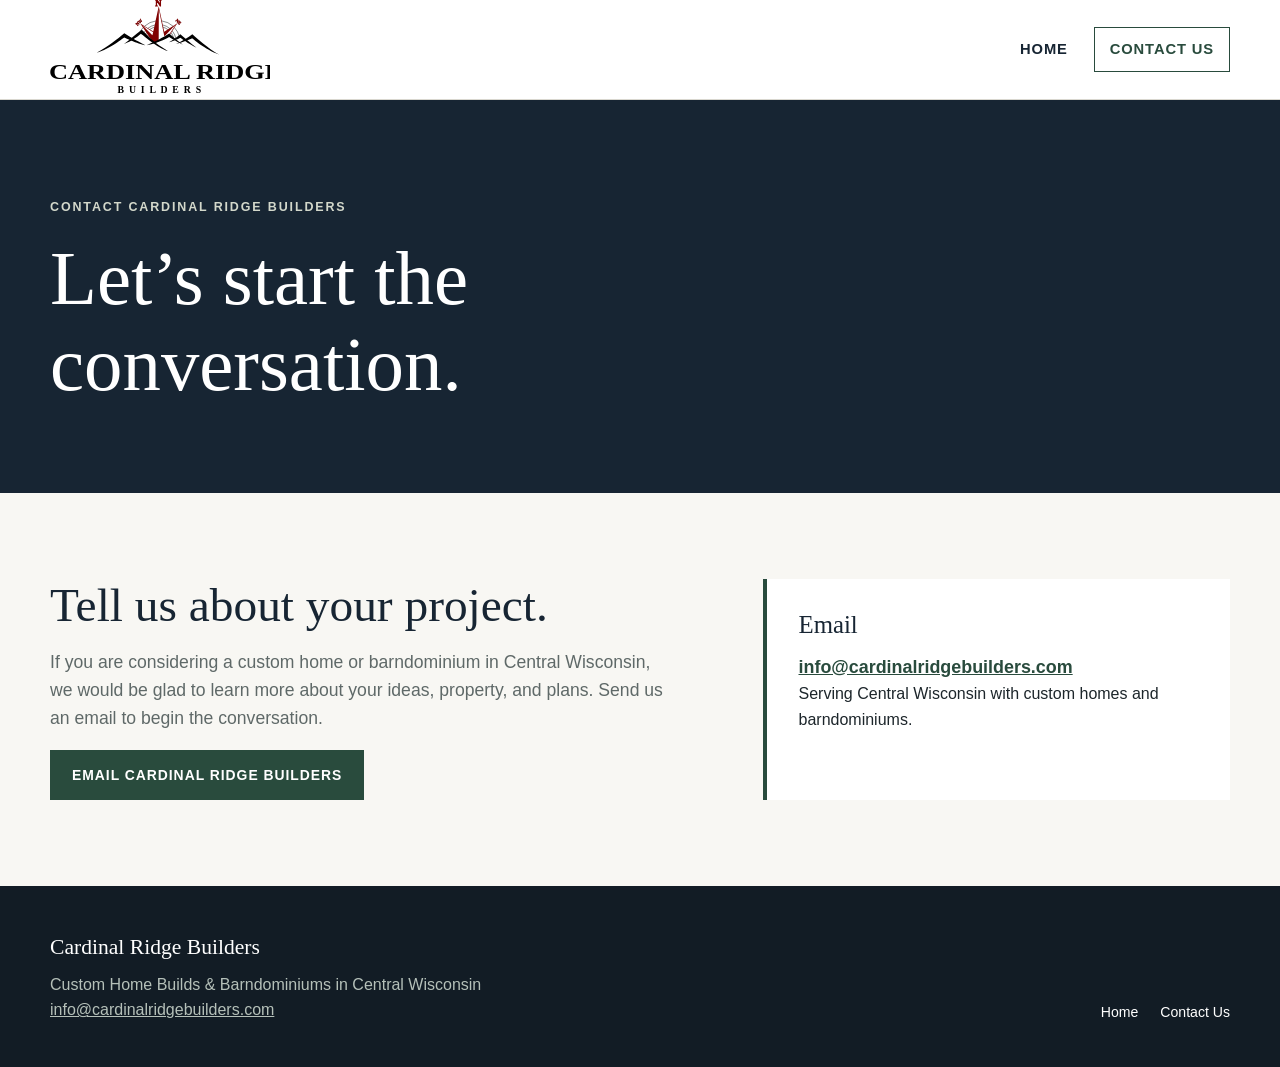
==== contact.html @ 9aa41855 "Add contact.html for project inquiries This file contains the HTML structure for the contact page, i" ====
<!doctype html>
<html lang="en">
<head>
  <meta charset="utf-8">
  <meta name="viewport" content="width=device-width, initial-scale=1">
  <meta name="description" content="Contact Cardinal Ridge Builders to discuss your custom home or barndominium project in Central Wisconsin.">
  <title>Contact Us | Cardinal Ridge Builders</title>
  <link rel="stylesheet" href="styles.css">
</head>
<body>
  <header class="site-header">
    <div class="nav-wrap">
      <a class="logo-link" href="index.html" aria-label="Cardinal Ridge Builders home">
        <img class="logo" src="logo-large.svg" alt="Cardinal Ridge Builders">
      </a>
      <nav class="site-nav" aria-label="Main navigation">
        <a href="index.html">Home</a>
        <a class="nav-contact active" href="contact.html">Contact Us</a>
      </nav>
    </div>
  </header>

  <main>
    <section class="page-hero">
      <div class="page-hero-inner">
        <p class="eyebrow">Contact Cardinal Ridge Builders</p>
        <h1>Let’s start the conversation.</h1>
      </div>
    </section>

    <section class="section">
      <div class="section-inner contact-grid">
        <div>
          <h2>Tell us about your project.</h2>
          <p class="contact-copy">
            If you are considering a custom home or barndominium in Central
            Wisconsin, we would be glad to learn more about your ideas, property,
            and plans. Send us an email to begin the conversation.
          </p>
          <a class="button" href="mailto:info@cardinalridgebuilders.com?subject=New%20Project%20Inquiry">Email Cardinal Ridge Builders</a>
        </div>

        <aside class="contact-details">
          <h2>Email</h2>
          <a class="email-link" href="mailto:info@cardinalridgebuilders.com">info@cardinalridgebuilders.com</a>
          <p>Serving Central Wisconsin with custom homes and barndominiums.</p>
        </aside>
      </div>
    </section>
  </main>

  <footer class="site-footer">
    <div class="footer-inner">
      <div>
        <div class="footer-brand">Cardinal Ridge Builders</div>
        <p class="footer-text">Custom Home Builds &amp; Barndominiums in Central Wisconsin</p>
        <p class="footer-text"><a href="mailto:info@cardinalridgebuilders.com">info@cardinalridgebuilders.com</a></p>
      </div>
      <nav class="footer-links" aria-label="Footer navigation">
        <a href="index.html">Home</a>
        <a href="contact.html">Contact Us</a>
      </nav>
    </div>
  </footer>
</body>
</html>
---- styles.css ----
:root {
  --navy: #172533;
  --forest: #294b3d;
  --forest-dark: #203d31;
  --sand: #ede9e0;
  --off-white: #f8f7f3;
  --white: #ffffff;
  --text: #1d262b;
  --muted: #5f6968;
  --line: #d9d7cf;
  --max-width: 1180px;
}

* {
  box-sizing: border-box;
}

html {
  scroll-behavior: smooth;
}

body {
  margin: 0;
  color: var(--text);
  background: var(--off-white);
  font-family: Arial, Helvetica, sans-serif;
  font-size: 16px;
  line-height: 1.6;
}

img {
  display: block;
  max-width: 100%;
}

a {
  color: inherit;
}

.site-header {
  background: var(--white);
  border-bottom: 1px solid var(--line);
}

.nav-wrap {
  width: min(100% - 40px, var(--max-width));
  min-height: 92px;
  margin: 0 auto;
  display: flex;
  align-items: center;
  justify-content: space-between;
  gap: 24px;
}

.logo-link {
  display: inline-flex;
  align-items: center;
}

.logo {
  width: 220px;
  height: auto;
}

.site-nav {
  display: flex;
  align-items: center;
  gap: 26px;
}

.site-nav a {
  color: var(--navy);
  font-size: 0.92rem;
  font-weight: 700;
  letter-spacing: 0.06em;
  text-decoration: none;
  text-transform: uppercase;
}

.site-nav a:hover,
.site-nav a:focus-visible,
.site-nav a.active {
  color: var(--forest);
}

.nav-contact {
  padding: 10px 15px;
  border: 1px solid var(--forest);
}

.nav-contact:hover,
.nav-contact:focus-visible {
  color: var(--white) !important;
  background: var(--forest);
}

.hero {
  color: var(--white);
  background:
    linear-gradient(105deg, rgba(18, 35, 32, 0.95) 0%, rgba(28, 57, 46, 0.91) 54%, rgba(31, 54, 47, 0.74) 100%);
}

.hero-inner {
  width: min(100% - 40px, var(--max-width));
  min-height: 530px;
  margin: 0 auto;
  padding: 108px 0 92px;
  display: flex;
  align-items: center;
}

.hero-content {
  max-width: 710px;
}

.eyebrow {
  margin: 0 0 18px;
  color: #d3d8cb;
  font-size: 0.78rem;
  font-weight: 700;
  letter-spacing: 0.15em;
  text-transform: uppercase;
}

h1,
h2,
h3,
p {
  margin-top: 0;
}

h1,
h2,
h3 {
  color: var(--navy);
  font-family: Georgia, "Times New Roman", serif;
  line-height: 1.12;
}

.hero h1 {
  margin-bottom: 22px;
  color: var(--white);
  font-size: clamp(2.8rem, 6vw, 5.1rem);
  font-weight: 500;
}

.hero-text {
  max-width: 625px;
  margin-bottom: 30px;
  color: #edf0eb;
  font-size: clamp(1.08rem, 2vw, 1.28rem);
}

.button {
  display: inline-block;
  padding: 13px 21px;
  border: 1px solid var(--forest);
  color: var(--white);
  background: var(--forest);
  font-size: 0.87rem;
  font-weight: 700;
  letter-spacing: 0.07em;
  text-decoration: none;
  text-transform: uppercase;
  transition: background 0.2s ease, border-color 0.2s ease;
}

.button:hover,
.button:focus-visible {
  border-color: var(--white);
  background: transparent;
}

.button-light {
  border-color: var(--white);
  background: transparent;
}

.button-light:hover,
.button-light:focus-visible {
  color: var(--forest-dark);
  background: var(--white);
}

.section {
  padding: 86px 0;
}

.section-inner {
  width: min(100% - 40px, var(--max-width));
  margin: 0 auto;
}

.section-intro {
  max-width: 735px;
  margin-bottom: 46px;
}

.section h2 {
  margin-bottom: 16px;
  font-size: clamp(2rem, 3.7vw, 3.2rem);
  font-weight: 500;
}

.section-intro p {
  color: var(--muted);
  font-size: 1.1rem;
}

.services {
  background: var(--white);
}

.service-grid {
  display: grid;
  grid-template-columns: repeat(3, 1fr);
  gap: 1px;
  border: 1px solid var(--line);
  background: var(--line);
}

.service-card {
  min-height: 242px;
  padding: 34px 30px;
  background: var(--white);
}

.service-number {
  display: block;
  margin-bottom: 34px;
  color: var(--forest);
  font-size: 0.78rem;
  font-weight: 700;
  letter-spacing: 0.12em;
}

.service-card h3 {
  margin-bottom: 12px;
  font-size: 1.4rem;
  font-weight: 500;
}

.service-card p {
  margin-bottom: 0;
  color: var(--muted);
}

.process {
  background: var(--sand);
}

.process-grid {
  display: grid;
  grid-template-columns: 1fr 1fr;
  gap: 72px;
  align-items: start;
}

.process-copy {
  color: var(--muted);
  font-size: 1.08rem;
}

.process-list {
  margin: 3px 0 0;
  padding: 0;
  list-style: none;
  border-top: 1px solid rgba(41, 75, 61, 0.35);
}

.process-list li {
  padding: 18px 0;
  border-bottom: 1px solid rgba(41, 75, 61, 0.35);
  color: var(--navy);
  font-weight: 700;
}

.process-list span {
  display: inline-block;
  width: 42px;
  color: var(--forest);
  font-size: 0.78rem;
  letter-spacing: 0.08em;
}

.cta {
  color: var(--white);
  background: var(--forest-dark);
}

.cta-inner {
  width: min(100% - 40px, var(--max-width));
  margin: 0 auto;
  padding: 76px 0;
  display: flex;
  align-items: end;
  justify-content: space-between;
  gap: 30px;
}

.cta h2 {
  max-width: 720px;
  margin-bottom: 0;
  color: var(--white);
  font-size: clamp(2rem, 4vw, 3.45rem);
  font-weight: 500;
}

.page-hero {
  padding: 98px 0 85px;
  color: var(--white);
  background: var(--navy);
}

.page-hero-inner {
  width: min(100% - 40px, var(--max-width));
  margin: 0 auto;
}

.page-hero h1 {
  max-width: 700px;
  margin-bottom: 0;
  color: var(--white);
  font-size: clamp(2.8rem, 6vw, 4.8rem);
  font-weight: 500;
}

.contact-grid {
  display: grid;
  grid-template-columns: 1.15fr 0.85fr;
  gap: 80px;
}

.contact-copy {
  max-width: 620px;
  color: var(--muted);
  font-size: 1.1rem;
}

.contact-details {
  padding: 32px;
  border-left: 4px solid var(--forest);
  background: var(--white);
}

.contact-details h2 {
  margin-bottom: 14px;
  font-size: 1.55rem;
}

.email-link {
  color: var(--forest);
  font-size: 1.12rem;
  font-weight: 700;
  overflow-wrap: anywhere;
}

.site-footer {
  padding: 44px 0;
  color: #dfe5df;
  background: #121c25;
}

.footer-inner {
  width: min(100% - 40px, var(--max-width));
  margin: 0 auto;
  display: flex;
  align-items: end;
  justify-content: space-between;
  gap: 26px;
}

.footer-brand {
  margin-bottom: 7px;
  color: var(--white);
  font-family: Georgia, "Times New Roman", serif;
  font-size: 1.35rem;
}

.footer-text {
  margin: 0;
  color: #b5c0b9;
}

.footer-links {
  display: flex;
  gap: 22px;
}

.footer-links a {
  color: var(--white);
  font-size: 0.88rem;
  text-decoration: none;
}

.footer-links a:hover,
.footer-links a:focus-visible {
  text-decoration: underline;
}

@media (max-width: 760px) {
  .nav-wrap {
    min-height: 76px;
  }

  .logo {
    width: 168px;
  }

  .site-nav {
    gap: 16px;
  }

  .site-nav a {
    font-size: 0.76rem;
  }

  .nav-contact {
    padding: 8px 10px;
  }

  .hero-inner {
    min-height: 490px;
    padding: 85px 0 75px;
  }

  .section {
    padding: 64px 0;
  }

  .service-grid,
  .process-grid,
  .contact-grid {
    grid-template-columns: 1fr;
  }

  .process-grid,
  .contact-grid {
    gap: 38px;
  }

  .cta-inner,
  .footer-inner {
    align-items: start;
    flex-direction: column;
  }

  .cta-inner {
    padding: 60px 0;
  }
}

@media (max-width: 480px) {
  .nav-wrap {
    width: min(100% - 28px, var(--max-width));
  }

  .section-inner,
  .hero-inner,
  .page-hero-inner,
  .cta-inner,
  .footer-inner {
    width: min(100% - 28px, var(--max-width));
  }

  .logo {
    width: 135px;
  }

  .site-nav {
    gap: 12px;
  }

  .site-nav a {
    font-size: 0.68rem;
    letter-spacing: 0.04em;
  }

  .nav-contact {
    padding: 7px 8px;
  }

  .hero h1 {
    font-size: 2.65rem;
  }
}
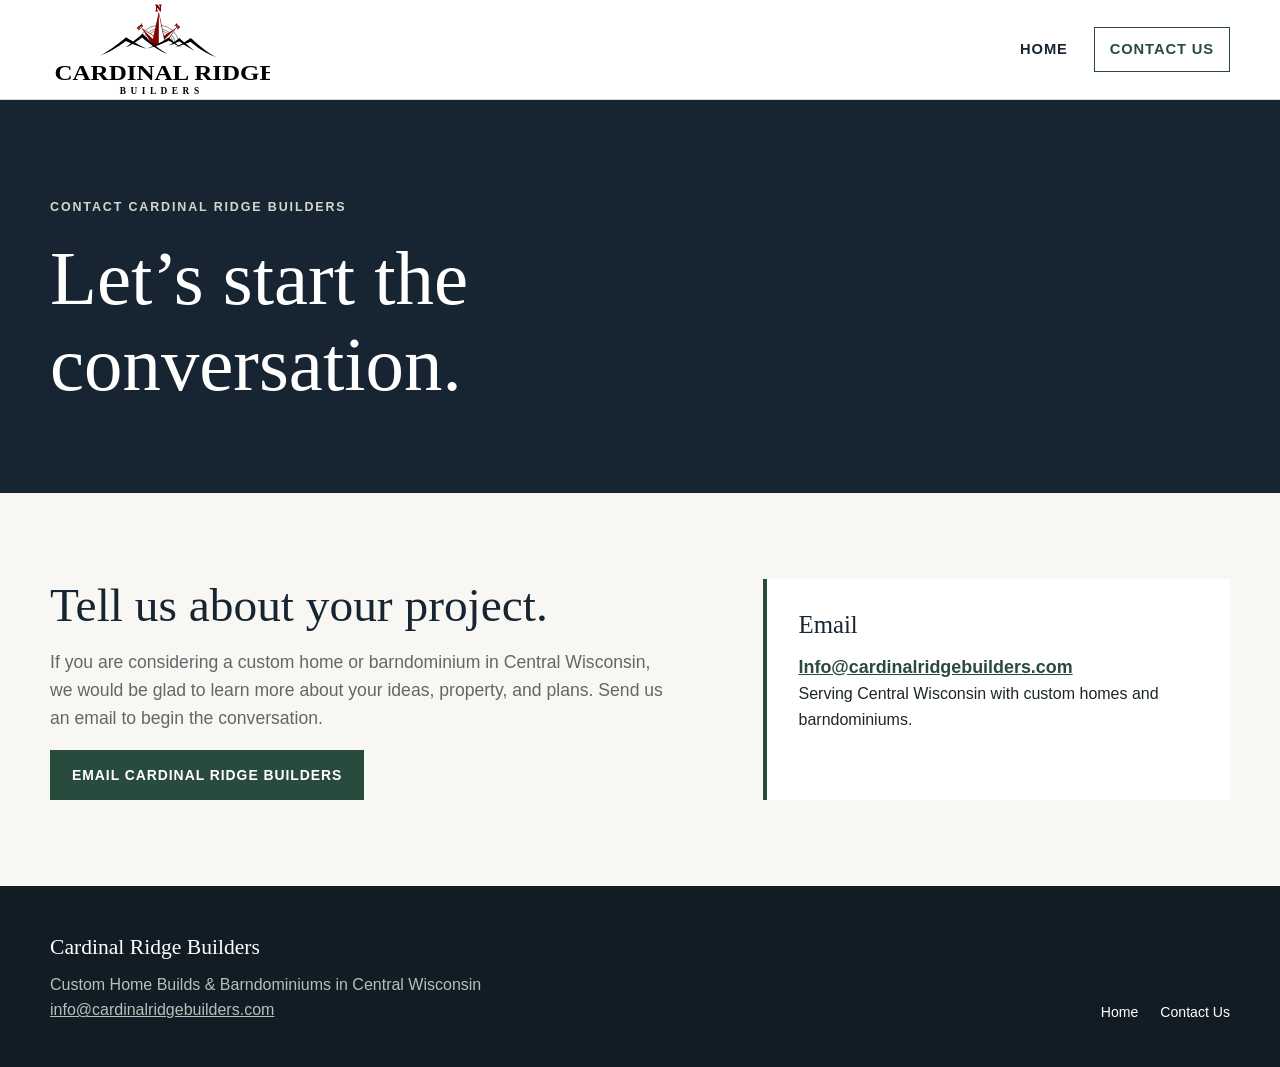
==== commit 8126a00a: "Update email link to use capitalized 'I'" ====
--- a/contact.html
+++ b/contact.html
@@ -42,7 +42,7 @@
 
         <aside class="contact-details">
           <h2>Email</h2>
-          <a class="email-link" href="mailto:info@cardinalridgebuilders.com">info@cardinalridgebuilders.com</a>
+          <a class="email-link" href="mailto:info@cardinalridgebuilders.com">Info@cardinalridgebuilders.com</a>
           <p>Serving Central Wisconsin with custom homes and barndominiums.</p>
         </aside>
       </div>
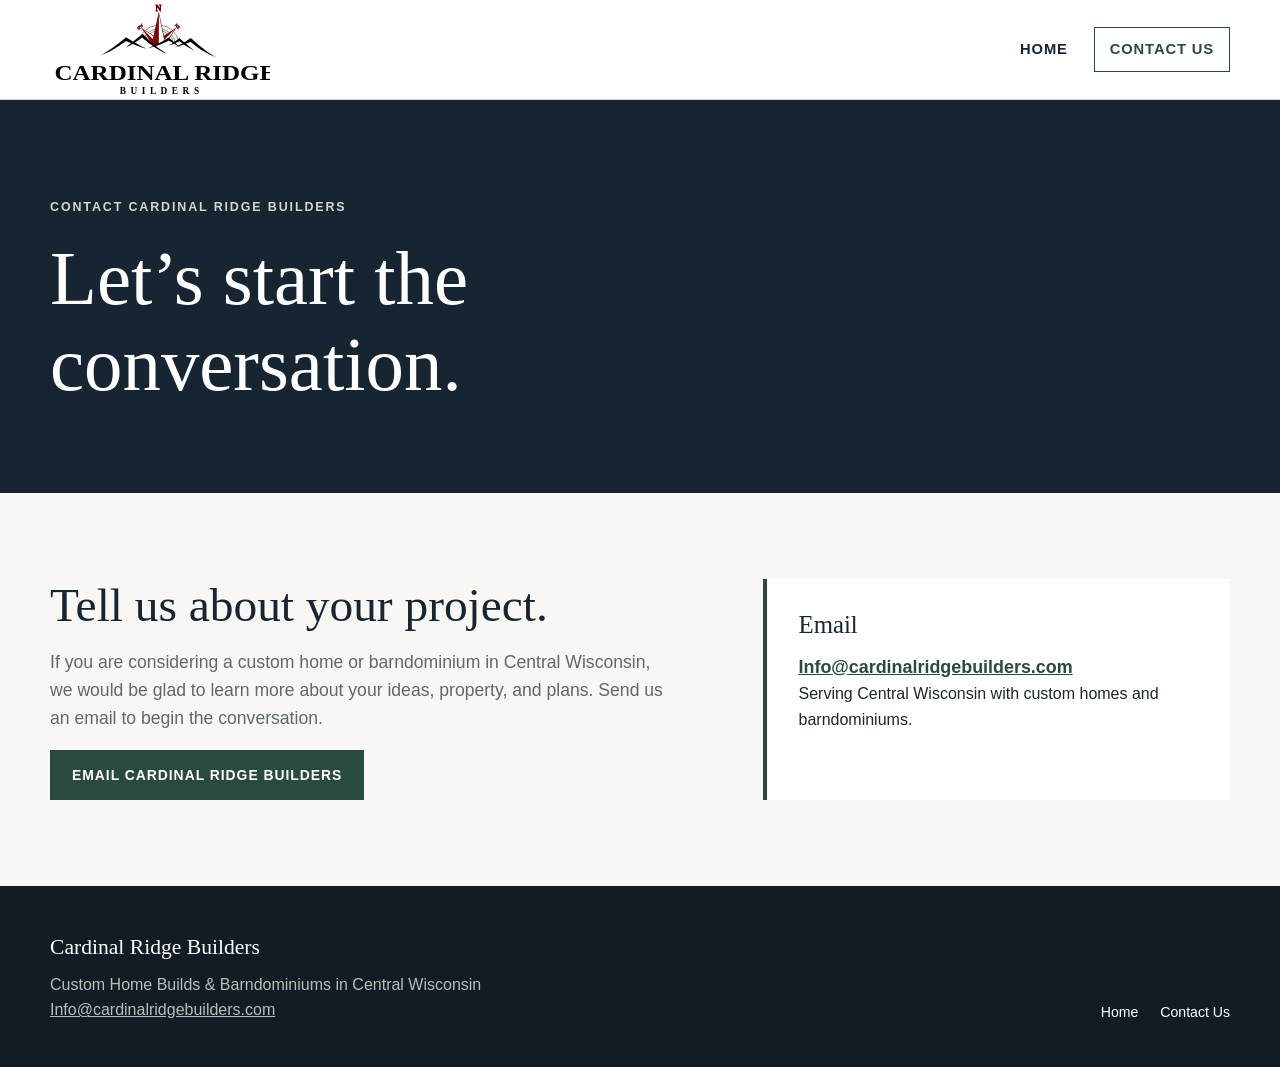
==== commit 10e7b8f0: "Correct email casing in footer Updated email address in the footer to use a capital 'I'." ====
--- a/contact.html
+++ b/contact.html
@@ -54,7 +54,7 @@
       <div>
         <div class="footer-brand">Cardinal Ridge Builders</div>
         <p class="footer-text">Custom Home Builds &amp; Barndominiums in Central Wisconsin</p>
-        <p class="footer-text"><a href="mailto:info@cardinalridgebuilders.com">info@cardinalridgebuilders.com</a></p>
+        <p class="footer-text"><a href="mailto:info@cardinalridgebuilders.com">Info@cardinalridgebuilders.com</a></p>
       </div>
       <nav class="footer-links" aria-label="Footer navigation">
         <a href="index.html">Home</a>
--- a/styles.css
+++ b/styles.css
@@ -257,7 +257,7 @@
 }
 
 .process-copy {
-  color: var(--muted);
+  color: var(--navy);
   font-size: 1.08rem;
 }
 
